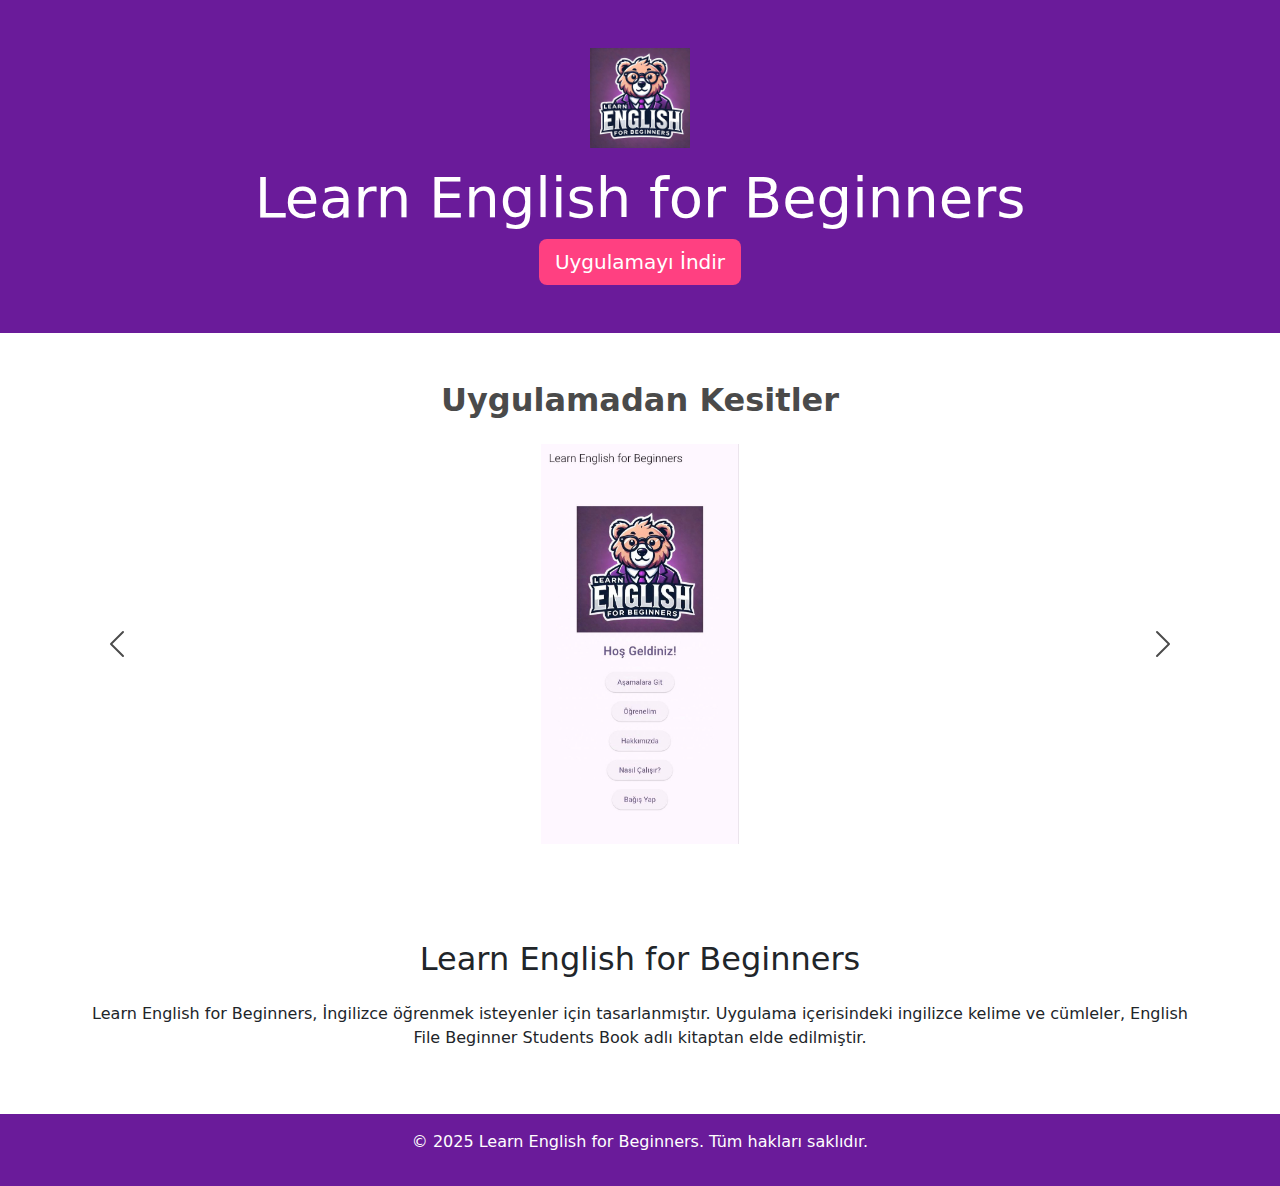
==== learnenglishforbeginners.html @ a7f372c7 "Update learnenglishforbeginners.html" ====
<!DOCTYPE html>
<html lang="tr">
<head>
  <meta charset="UTF-8">
  <meta name="viewport" content="width=device-width, initial-scale=1.0">
  <title>Learn English for Beginners</title>
  <!-- Bootstrap CSS -->
  <link href="https://cdn.jsdelivr.net/npm/bootstrap@5.3.0/dist/css/bootstrap.min.css" rel="stylesheet">
  <!-- Özel Stil -->
  <link rel="stylesheet" href="styles.css">
</head>
<body>
  <!-- Header -->
  <header class="bg-purple text-white text-center py-5">
    <div class="container">
      <img src="Logo.jpg" alt="Uygulama Logosu" class="logo mb-3" width="100">
      <h1 class="display-4">Learn English for Beginners</h1>
      <a href="https://github.com/munirberkbabal/munirberkbabal.github.io/raw/refs/heads/main/learnenglishforbeginners.apk" class="btn btn-pink btn-lg">Uygulamayı İndir</a>
    </div>
  </header>

  <!-- Slider -->
  <section class="slider py-5">
    <div class="container">
      <h2 class="text-center mb-4">Uygulamadan Kesitler</h2>
      <div id="carouselExample" class="carousel slide" data-bs-ride="carousel">
        <div class="carousel-inner">
          <div class="carousel-item active">
            <div class="image-container">
              <img src="1.jpg" class="d-block slider-image" alt="Uygulama Görseli 1">
            </div>
          </div>
          <div class="carousel-item">
            <div class="image-container">
              <img src="2.jpg" class="d-block slider-image" alt="Uygulama Görseli 2">
            </div>
          </div>
          <div class="carousel-item">
            <div class="image-container">
              <img src="3.jpg" class="d-block slider-image" alt="Uygulama Görseli 3">
            </div>
          </div>
          <div class="carousel-item">
            <div class="image-container">
              <img src="4.jpg" class="d-block slider-image" alt="Uygulama Görseli 4">
            </div>
          </div>
          <div class="carousel-item">
            <div class="image-container">
              <img src="5.jpg" class="d-block slider-image" alt="Uygulama Görseli 5">
            </div>
          </div>
        </div>
        <!-- Önceki Buton -->
        <button class="carousel-control-prev custom-prev" type="button" data-bs-target="#carouselExample" data-bs-slide="prev">
          <span class="carousel-control-prev-icon" aria-hidden="true"></span>
          <span class="visually-hidden">Önceki</span>
        </button>
        <!-- Sonraki Buton -->
        <button class="carousel-control-next custom-next" type="button" data-bs-target="#carouselExample" data-bs-slide="next">
          <span class="carousel-control-next-icon" aria-hidden="true"></span>
          <span class="visually-hidden">Sonraki</span>
        </button>
      </div>
    </div>
  </section>

  <!-- Hakkında Bölümü -->
  <section class="about py-5">
    <div class="container">
      <h2 class="text-center mb-4">Learn English for Beginners</h2>
      <p class="text-center">
        Learn English for Beginners, İngilizce öğrenmek isteyenler için tasarlanmıştır. Uygulama içerisindeki ingilizce kelime ve cümleler, English File Beginner Students Book adlı kitaptan elde edilmiştir.
      </p>
    </div>
  </section>

  <!-- Footer -->
  <footer class="bg-purple text-white text-center py-3">
    <div class="container">
      <p>&copy; 2025 Learn English for Beginners. Tüm hakları saklıdır.</p>
    </div>
  </footer>

  <!-- Bootstrap JS ve Popper.js -->
  <script src="https://cdn.jsdelivr.net/npm/@popperjs/core@2.11.6/dist/umd/popper.min.js"></script>
  <script src="https://cdn.jsdelivr.net/npm/bootstrap@5.3.0/dist/js/bootstrap.min.js"></script>
</body>
</html>
---- styles.css ----
/* Özel Renkler */
.bg-purple {
  background-color: #6a1b9a; /* Mor tema */
}

.btn-pink {
  background-color: #ff4081; /* Pembe renk */
  color: white;
  border: none;
}

.btn-pink:hover {
  background-color: #e91e63; /* Hover rengi */
}

/* Logo Stili */
.logo {
  max-width: 100px;
  height: auto;
}

/* Slider Stili */
.slider {
  padding: 20px 0;
}

.carousel-inner {
  max-width: 800px; /* Slider'ın maksimum genişliği */
  margin: 0 auto; /* Slider'ı ortala */
  position: relative;
}

/* Resim Kapsayıcısı */
.image-container {
  width: 400px; /* Sabit genişlik */
  height: 400px; /* Sabit yükseklik */
  margin: 0 auto; /* Ortala */
  display: flex;
  align-items: center;
  justify-content: center;
  overflow: hidden; /* Taşan kısımları gizle */
  border-radius: 10px; /* Köşeleri yuvarlak yap */
}

.slider-image {
  max-width: 100%; /* Resmin genişliği kapsayıcıya sığsın */
  max-height: 100%; /* Resmin yüksekliği kapsayıcıya sığsın */
  object-fit: cover; /* Resmi orantılı şekilde kırp */
}

.slider h2 {
  font-size: 2rem;
  font-weight: bold;
  color: #4a4a4a; /* Başlık için gri tonunda bir renk */
  margin-bottom: 20px;
}

/* Özel Slider Butonları */
.custom-prev,
.custom-next {
  width: 50px; /* Buton genişliği */
  height: 50px; /* Buton yüksekliği */
  background-color: rgba(255, 255, 255, 0.8); /* Buton arka plan rengi */
  border: none;
  border-radius: 50%; /* Butonları yuvarlak yap */
  position: absolute;
  top: 50%;
  transform: translateY(-50%);
  display: flex;
  align-items: center;
  justify-content: center;
  opacity: 0.7; /* Buton şeffaflığı */
  transition: opacity 0.3s ease, background-color 0.3s ease;
}

.custom-prev:hover,
.custom-next:hover {
  opacity: 1; /* Hover'da şeffaflığı kaldır */
  background-color: rgba(255, 255, 255, 1); /* Hover'da arka plan rengi */
}

.custom-prev {
  left: 10px; /* Sol kenara yerleştir */
}

.custom-next {
  right: 10px; /* Sağ kenara yerleştir */
}

.carousel-control-prev-icon,
.carousel-control-next-icon {
  filter: invert(1); /* Ok simgelerini beyaz yap */
}

/* Hakkında Bölümü */
.about {
  padding: 20px 0;
}

/* Footer */
footer {
  background-color: #6a1b9a; /* Mor tema */
  color: white;
  text-align: center;
  padding: 10px;
}

/* Mobil Uyumlu Tasarım */
@media (max-width: 768px) {
  header h1 {
    font-size: 2rem; /* Başlık boyutunu küçült */
  }

  .btn-pink {
    font-size: 1rem; /* Buton yazı boyutunu küçült */
    padding: 10px 20px; /* Buton padding'ini ayarla */
  }

  .slider h2 {
    font-size: 1.5rem; /* Slider başlık boyutunu küçült */
  }

  .image-container {
    width: 300px; /* Mobilde kapsayıcı genişliğini küçült */
    height: 300px; /* Mobilde kapsayıcı yüksekliğini küçült */
  }

  .about h2 {
    font-size: 1.5rem; /* Hakkında başlık boyutunu küçült */
  }

  .about p {
    font-size: 0.9rem; /* Hakkında metin boyutunu küçült */
  }
}

@media (max-width: 480px) {
  header h1 {
    font-size: 1.5rem; /* Başlık boyutunu daha da küçült */
  }

  .btn-pink {
    font-size: 0.9rem; /* Buton yazı boyutunu daha da küçült */
    padding: 8px 16px; /* Buton padding'ini ayarla */
  }

  .slider h2 {
    font-size: 1.2rem; /* Slider başlık boyutunu daha da küçült */
  }

  .image-container {
    width: 250px; /* Mobilde kapsayıcı genişliğini daha da küçült */
    height: 250px; /* Mobilde kapsayıcı yüksekliğini daha da küçült */
  }

  .about h2 {
    font-size: 1.2rem; /* Hakkında başlık boyutunu daha da küçült */
  }

  .about p {
    font-size: 0.8rem; /* Hakkında metin boyutunu daha da küçült */
  }
}
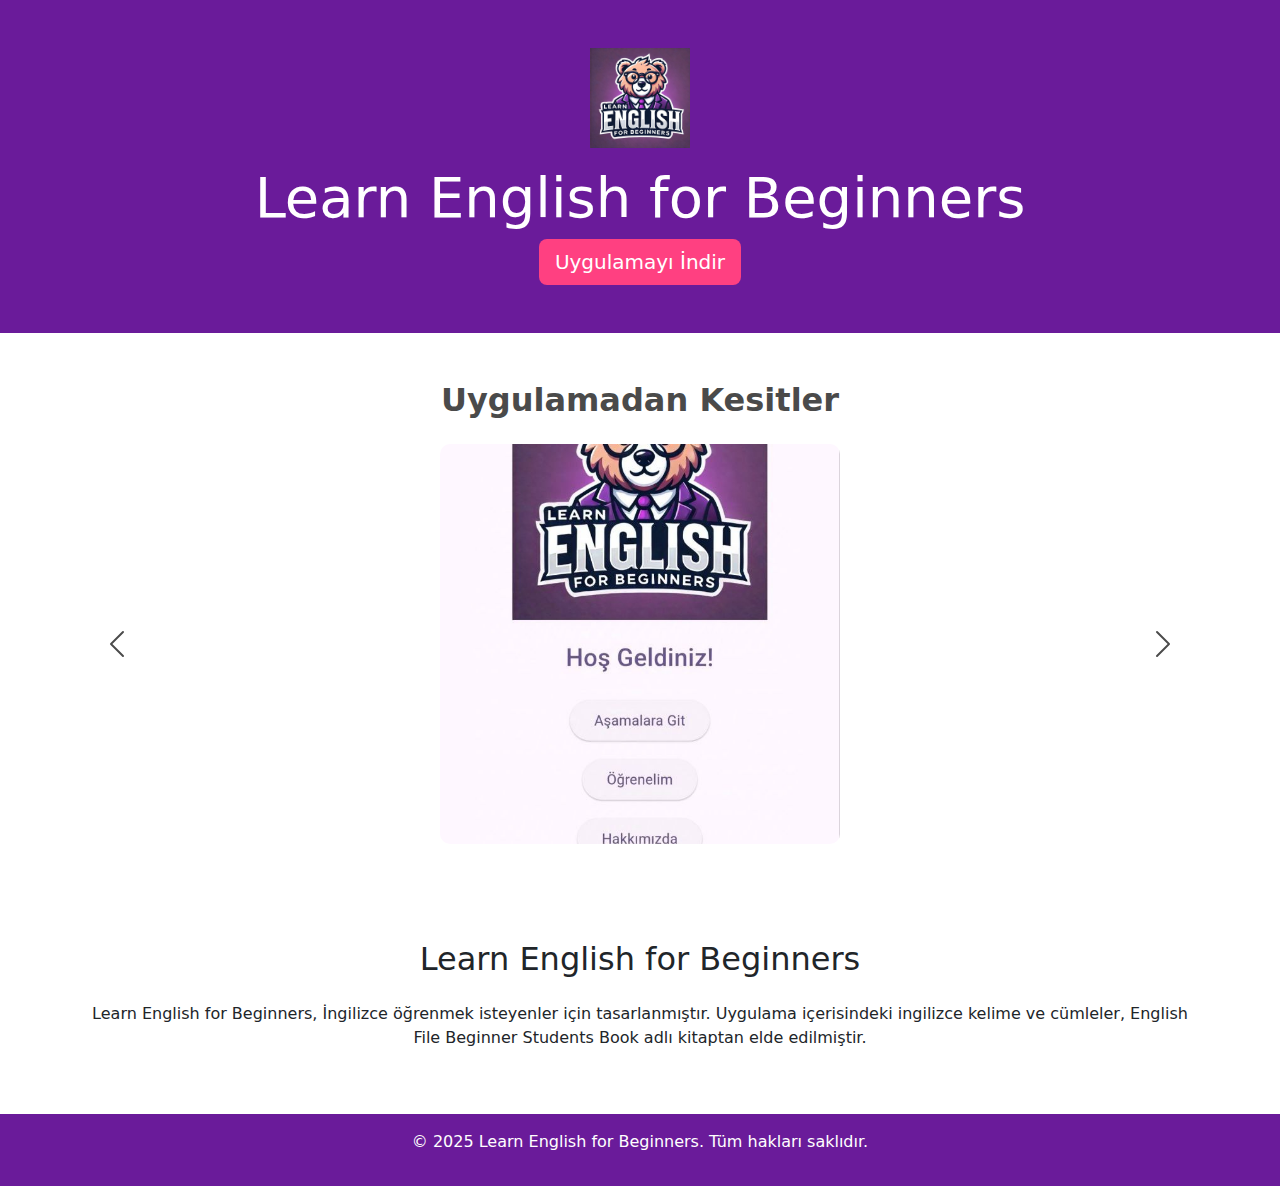
==== commit 2b11b649: "Update learnenglishforbeginners.html" ====
--- a/learnenglishforbeginners.html
+++ b/learnenglishforbeginners.html
@@ -27,27 +27,42 @@
         <div class="carousel-inner">
           <div class="carousel-item active">
             <div class="image-container">
-              <img src="1.jpg" class="d-block slider-image" alt="Uygulama Görseli 1">
+              <img src="1.jpg" class="d-block w-100 slider-image" alt="Uygulama Görseli 1">
             </div>
           </div>
           <div class="carousel-item">
             <div class="image-container">
-              <img src="2.jpg" class="d-block slider-image" alt="Uygulama Görseli 2">
+              <img src="2.jpg" class="d-block w-100 slider-image" alt="Uygulama Görseli 2">
             </div>
           </div>
           <div class="carousel-item">
             <div class="image-container">
-              <img src="3.jpg" class="d-block slider-image" alt="Uygulama Görseli 3">
+              <img src="3.jpg" class="d-block w-100 slider-image" alt="Uygulama Görseli 3">
             </div>
           </div>
           <div class="carousel-item">
             <div class="image-container">
-              <img src="4.jpg" class="d-block slider-image" alt="Uygulama Görseli 4">
+              <img src="4.jpg" class="d-block w-100 slider-image" alt="Uygulama Görseli 4">
             </div>
           </div>
           <div class="carousel-item">
             <div class="image-container">
-              <img src="5.jpg" class="d-block slider-image" alt="Uygulama Görseli 5">
+              <img src="5.jpg" class="d-block w-100 slider-image" alt="Uygulama Görseli 5">
+            </div>
+          </div>
+          <div class="carousel-item">
+            <div class="image-container">
+              <img src="6.jpg" class="d-block w-100 slider-image" alt="Uygulama Görseli 6">
+            </div>
+          </div>
+          <div class="carousel-item">
+            <div class="image-container">
+              <img src="7.jpg" class="d-block w-100 slider-image" alt="Uygulama Görseli 7">
+            </div>
+          </div>
+          <div class="carousel-item">
+            <div class="image-container">
+              <img src="8.jpg" class="d-block w-100 slider-image" alt="Uygulama Görseli 8">
             </div>
           </div>
         </div>
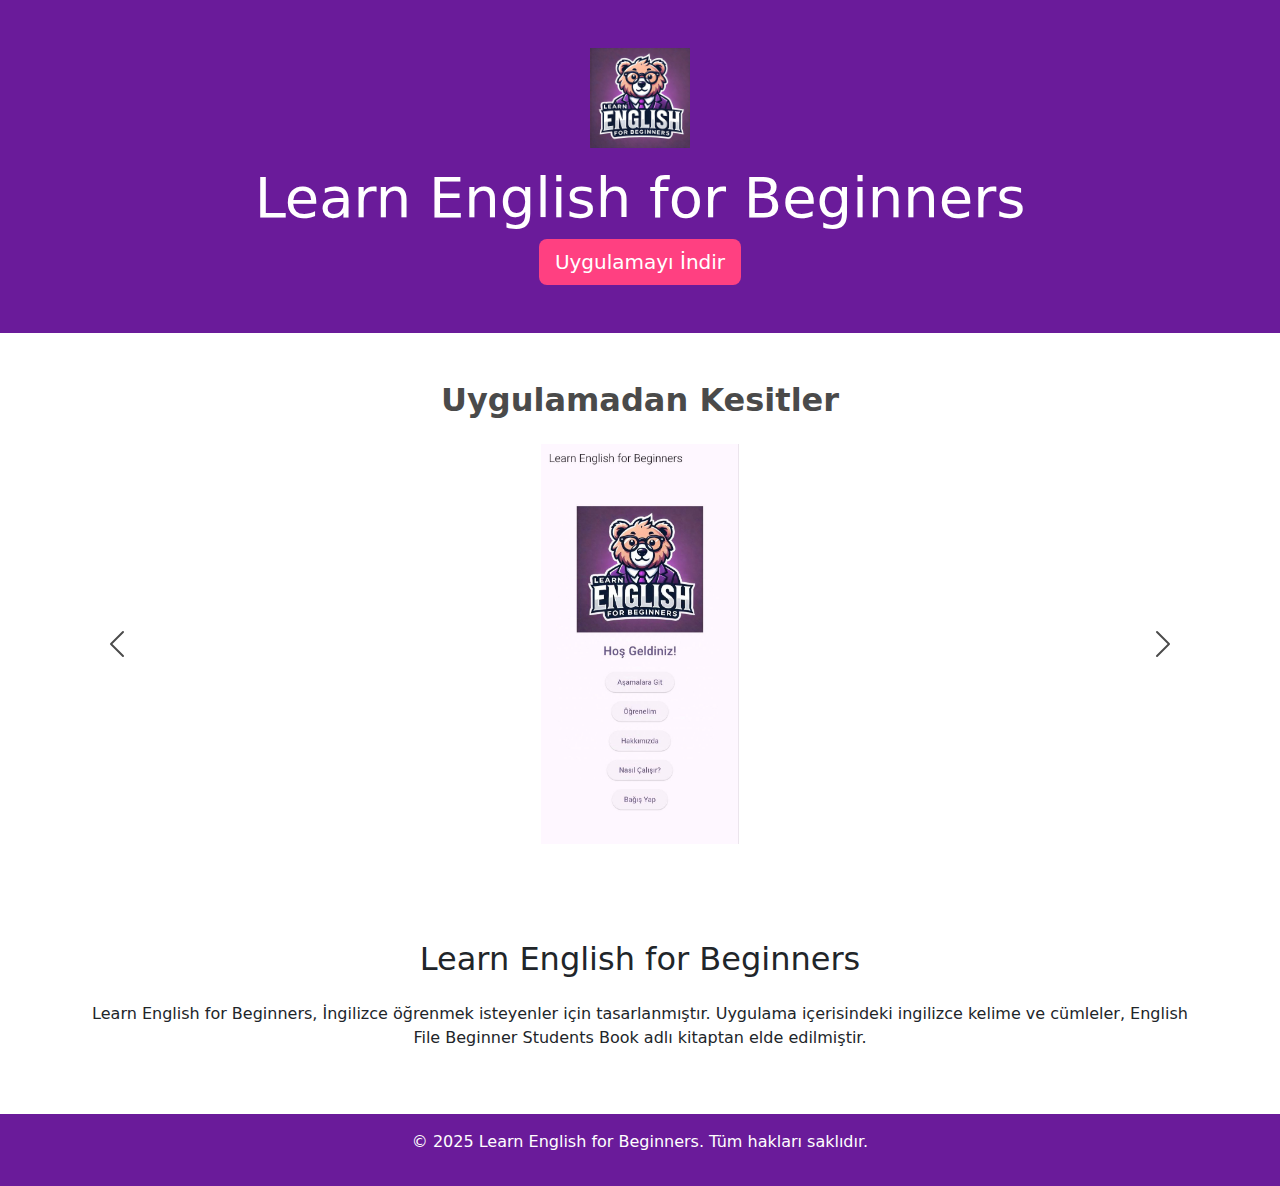
==== commit e204eb05: "Update learnenglishforbeginners.html" ====
--- a/learnenglishforbeginners.html
+++ b/learnenglishforbeginners.html
@@ -27,42 +27,42 @@
         <div class="carousel-inner">
           <div class="carousel-item active">
             <div class="image-container">
-              <img src="1.jpg" class="d-block w-100 slider-image" alt="Uygulama Görseli 1">
+              <img src="1.jpg" class="d-block slider-image" alt="Uygulama Görseli 1">
             </div>
           </div>
           <div class="carousel-item">
             <div class="image-container">
-              <img src="2.jpg" class="d-block w-100 slider-image" alt="Uygulama Görseli 2">
+              <img src="2.jpg" class="d-block slider-image" alt="Uygulama Görseli 2">
             </div>
           </div>
           <div class="carousel-item">
             <div class="image-container">
-              <img src="3.jpg" class="d-block w-100 slider-image" alt="Uygulama Görseli 3">
+              <img src="3.jpg" class="d-block slider-image" alt="Uygulama Görseli 3">
             </div>
           </div>
           <div class="carousel-item">
             <div class="image-container">
-              <img src="4.jpg" class="d-block w-100 slider-image" alt="Uygulama Görseli 4">
+              <img src="4.jpg" class="d-block slider-image" alt="Uygulama Görseli 4">
             </div>
           </div>
           <div class="carousel-item">
             <div class="image-container">
-              <img src="5.jpg" class="d-block w-100 slider-image" alt="Uygulama Görseli 5">
+              <img src="5.jpg" class="d-block slider-image" alt="Uygulama Görseli 5">
             </div>
           </div>
           <div class="carousel-item">
             <div class="image-container">
-              <img src="6.jpg" class="d-block w-100 slider-image" alt="Uygulama Görseli 6">
+              <img src="6.jpg" class="d-block slider-image" alt="Uygulama Görseli 6">
             </div>
           </div>
           <div class="carousel-item">
             <div class="image-container">
-              <img src="7.jpg" class="d-block w-100 slider-image" alt="Uygulama Görseli 7">
+              <img src="7.jpg" class="d-block slider-image" alt="Uygulama Görseli 7">
             </div>
           </div>
           <div class="carousel-item">
             <div class="image-container">
-              <img src="8.jpg" class="d-block w-100 slider-image" alt="Uygulama Görseli 8">
+              <img src="8.jpg" class="d-block slider-image" alt="Uygulama Görseli 8">
             </div>
           </div>
         </div>
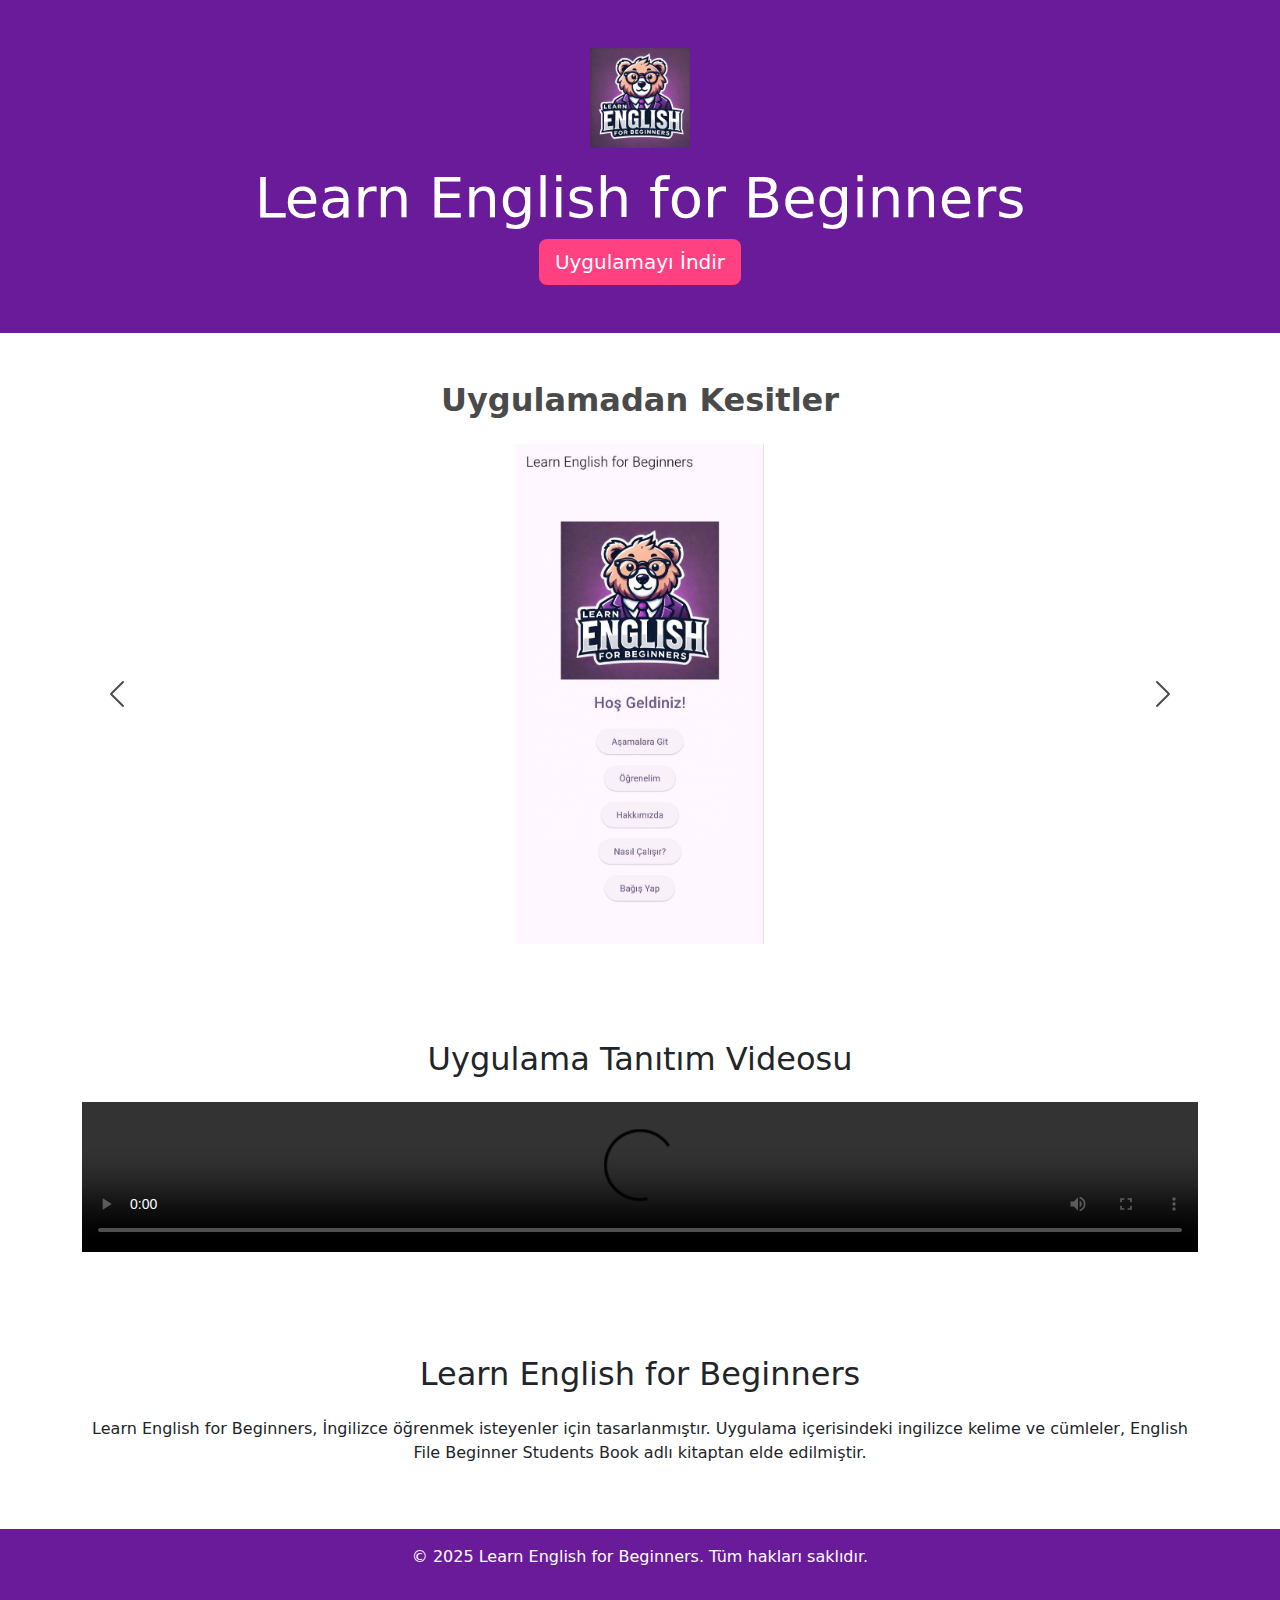
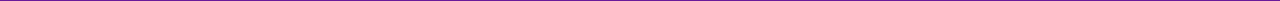
==== commit fc2c952d: "Update learnenglishforbeginners.html" ====
--- a/learnenglishforbeginners.html
+++ b/learnenglishforbeginners.html
@@ -80,6 +80,19 @@
     </div>
   </section>
 
+  <!-- Video Bölümü -->
+  <section class="video py-5">
+    <div class="container">
+      <h2 class="text-center mb-4">Uygulama Tanıtım Videosu</h2>
+      <div class="video-container">
+        <video controls class="w-100">
+          <source src="tanitim.mp4" type="video/mp4">
+          Tarayıcınız video etiketini desteklemiyor.
+        </video>
+      </div>
+    </div>
+  </section>
+
   <!-- Hakkında Bölümü -->
   <section class="about py-5">
     <div class="container">
--- a/styles.css
+++ b/styles.css
@@ -32,8 +32,8 @@
 
 /* Resim Kapsayıcısı */
 .image-container {
-  width: 400px; /* Sabit genişlik */
-  height: 400px; /* Sabit yükseklik */
+  width: 100%; /* Kapsayıcı genişliği */
+  height: 500px; /* Sabit yükseklik */
   margin: 0 auto; /* Ortala */
   display: flex;
   align-items: center;
@@ -45,7 +45,7 @@
 .slider-image {
   max-width: 100%; /* Resmin genişliği kapsayıcıya sığsın */
   max-height: 100%; /* Resmin yüksekliği kapsayıcıya sığsın */
-  object-fit: cover; /* Resmi orantılı şekilde kırp */
+  object-fit: contain; /* Resmi orantılı şekilde göster, kırpma */
 }
 
 .slider h2 {
@@ -121,7 +121,6 @@
   }
 
   .image-container {
-    width: 300px; /* Mobilde kapsayıcı genişliğini küçült */
     height: 300px; /* Mobilde kapsayıcı yüksekliğini küçült */
   }
 
@@ -149,8 +148,7 @@
   }
 
   .image-container {
-    width: 250px; /* Mobilde kapsayıcı genişliğini daha da küçült */
-    height: 250px; /* Mobilde kapsayıcı yüksekliğini daha da küçült */
+    height: 200px; /* Mobilde kapsayıcı yüksekliğini daha da küçült */
   }
 
   .about h2 {
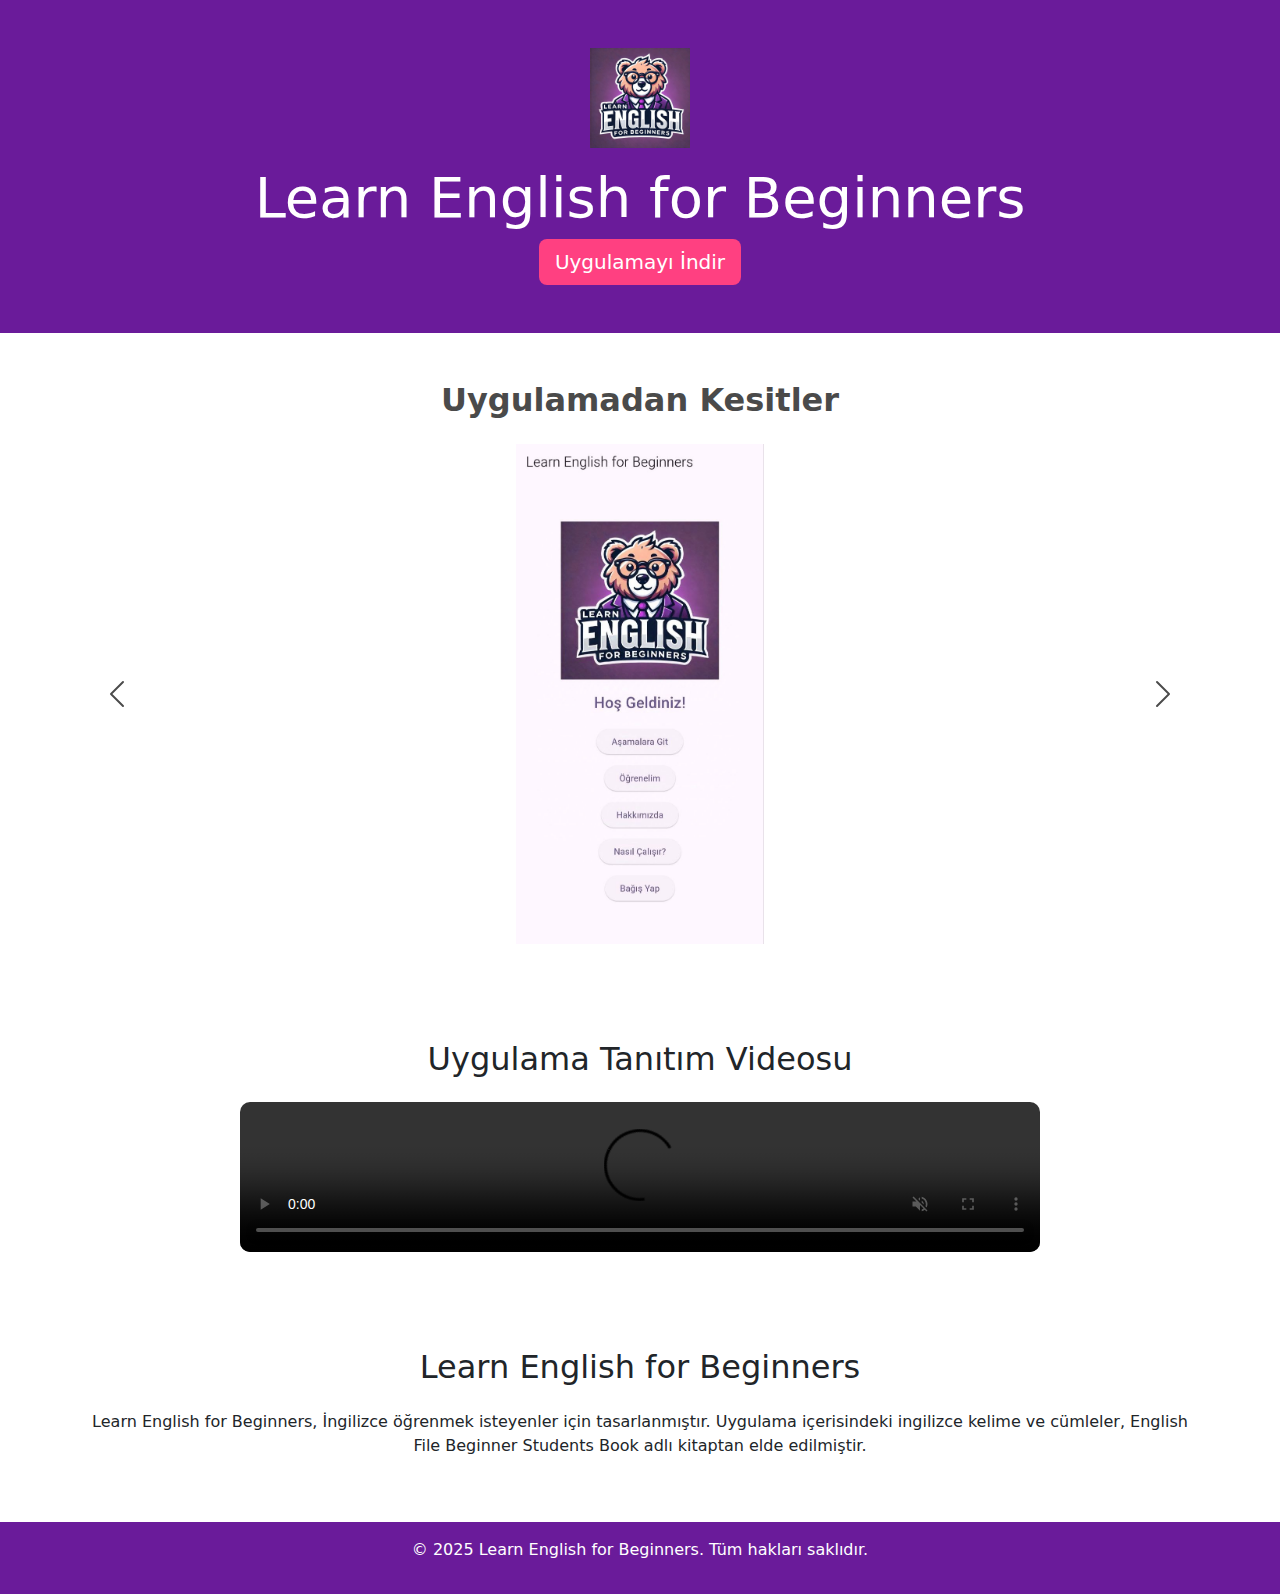
==== commit 1c33cc81: "Update learnenglishforbeginners.html" ====
--- a/learnenglishforbeginners.html
+++ b/learnenglishforbeginners.html
@@ -85,7 +85,7 @@
     <div class="container">
       <h2 class="text-center mb-4">Uygulama Tanıtım Videosu</h2>
       <div class="video-container">
-        <video controls class="w-100">
+        <video controls autoplay muted loop class="custom-video">
           <source src="tanitim.mp4" type="video/mp4">
           Tarayıcınız video etiketini desteklemiyor.
         </video>
--- a/styles.css
+++ b/styles.css
@@ -53,6 +53,24 @@
   font-weight: bold;
   color: #4a4a4a; /* Başlık için gri tonunda bir renk */
   margin-bottom: 20px;
+}
+
+/* Video Bölümü */
+.video {
+  padding: 20px 0;
+}
+
+.video-container {
+  max-width: 800px; /* Video kapsayıcısının maksimum genişliği */
+  margin: 0 auto; /* Ortala */
+  border-radius: 10px; /* Köşeleri yuvarlak yap */
+  overflow: hidden; /* Taşan kısımları gizle */
+}
+
+video {
+  width: 100%; /* Video genişliği */
+  height: auto; /* Video yüksekliği otomatik */
+  display: block; /* Blok öğe olarak ayarla */
 }
 
 /* Özel Slider Butonları */
@@ -124,6 +142,10 @@
     height: 300px; /* Mobilde kapsayıcı yüksekliğini küçült */
   }
 
+  .video-container {
+    max-width: 100%; /* Video kapsayıcısını tam genişlik yap */
+  }
+
   .about h2 {
     font-size: 1.5rem; /* Hakkında başlık boyutunu küçült */
   }
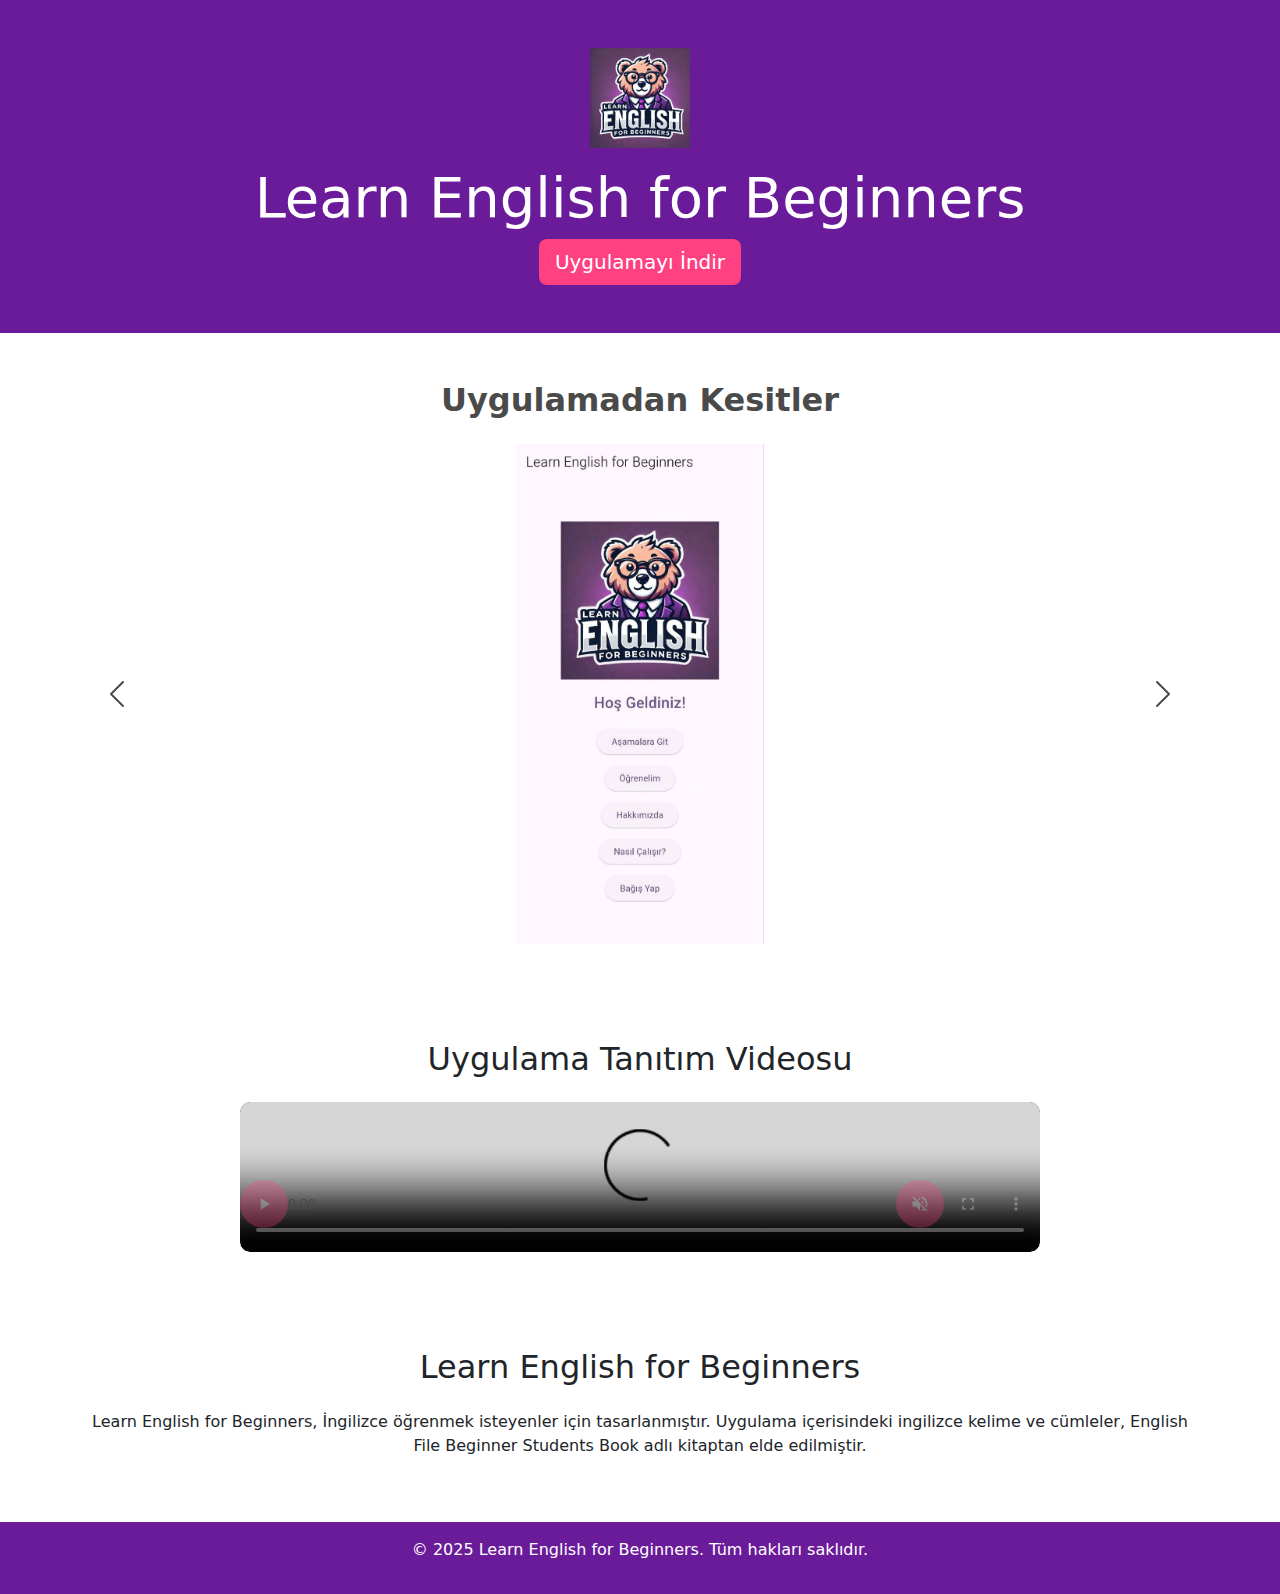
==== commit 8a04097b: "Update learnenglishforbeginners.html" ====
--- a/learnenglishforbeginners.html
+++ b/learnenglishforbeginners.html
@@ -86,7 +86,7 @@
       <h2 class="text-center mb-4">Uygulama Tanıtım Videosu</h2>
       <div class="video-container">
         <video controls autoplay muted loop class="custom-video">
-          <source src="tanitim.mp4" type="video/mp4">
+          <source src="Learn English for Beginners.mp4" type="video/mp4">
           Tarayıcınız video etiketini desteklemiyor.
         </video>
       </div>
--- a/styles.css
+++ b/styles.css
@@ -65,12 +65,32 @@
   margin: 0 auto; /* Ortala */
   border-radius: 10px; /* Köşeleri yuvarlak yap */
   overflow: hidden; /* Taşan kısımları gizle */
-}
-
-video {
+  position: relative;
+}
+
+.custom-video {
   width: 100%; /* Video genişliği */
   height: auto; /* Video yüksekliği otomatik */
   display: block; /* Blok öğe olarak ayarla */
+  border-radius: 10px; /* Köşeleri yuvarlak yap */
+  box-shadow: 0 4px 15px rgba(0, 0, 0, 0.2); /* Gölge efekti */
+}
+
+/* Video Kontrolleri için Özel Stil */
+.custom-video::-webkit-media-controls-panel {
+  background-color: rgba(255, 255, 255, 0.8); /* Kontrol paneli arka plan rengi */
+  border-radius: 10px; /* Köşeleri yuvarlak yap */
+}
+
+.custom-video::-webkit-media-controls-play-button,
+.custom-video::-webkit-media-controls-mute-button {
+  background-color: #ff4081; /* Buton rengi */
+  border-radius: 50%; /* Butonları yuvarlak yap */
+}
+
+.custom-video::-webkit-media-controls-current-time-display,
+.custom-video::-webkit-media-controls-time-remaining-display {
+  color: #4a4a4a; /* Zaman bilgisi rengi */
 }
 
 /* Özel Slider Butonları */
